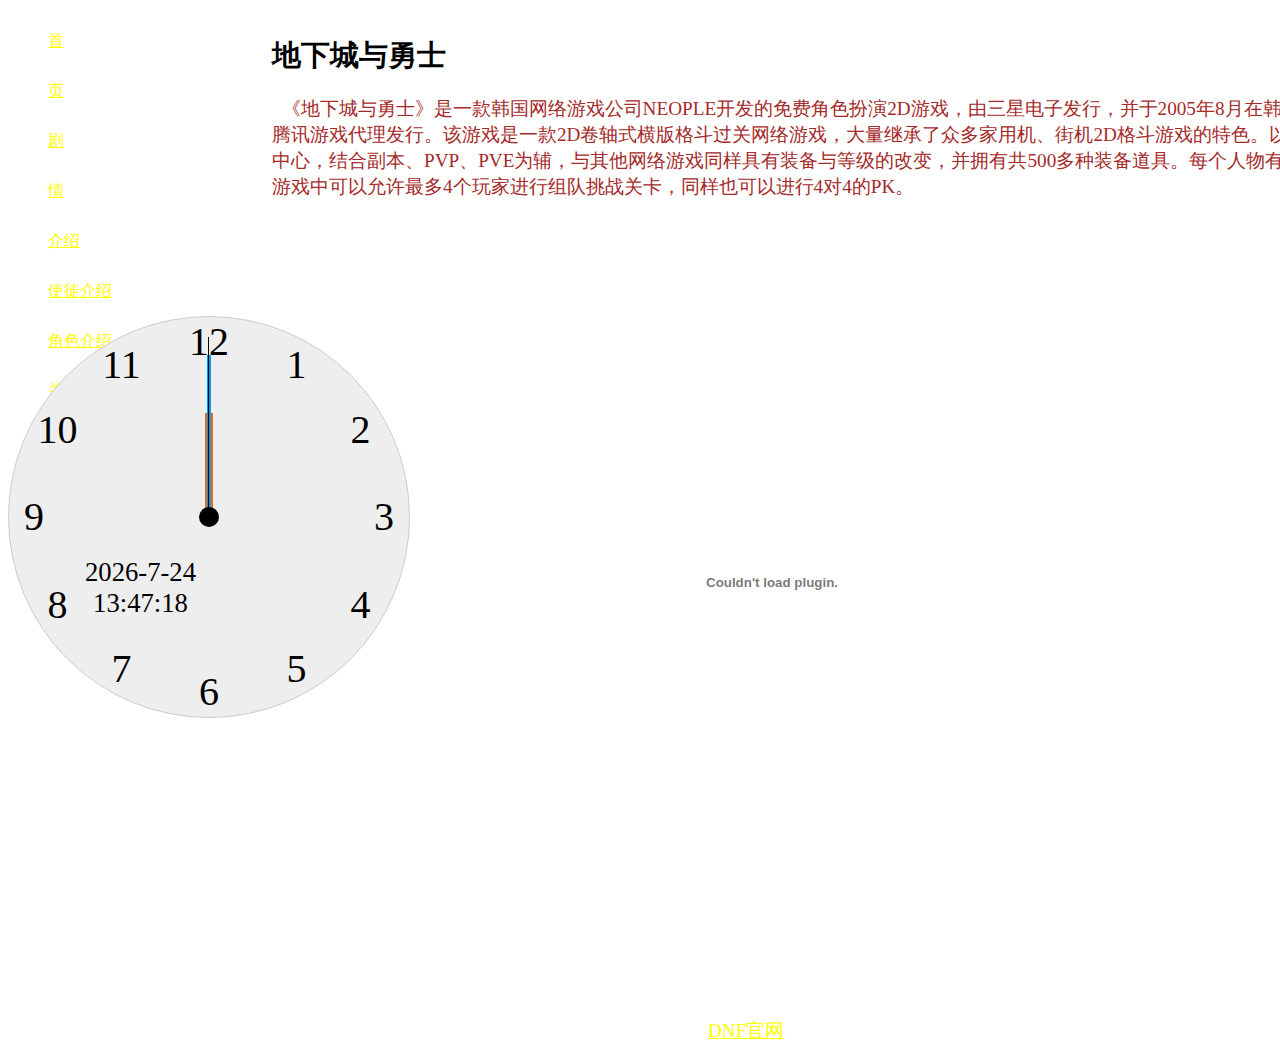
==== index.html @ 7ec6354f "ok" ====
<!DOCTYPE html>
<html lang="en">
<head>
	<meta charset="UTF-8">
	<title>地下城与勇士</title>
	<script src="js/analogClock.js"></script>
	<link rel="stylesheet" type="text/css" href="css/index.css">
</head>
<body>

	<div id="introduce">
	<h2><big>地下城与勇士</big></h2>
		<p><big>&#160&#160《地下城与勇士》是一款韩国网络游戏公司NEOPLE开发的免费角色扮演2D游戏，由三星电子发行，并于2005年8月在韩国正式发布。中国则由腾讯游戏代理发行。该游戏是一款2D卷轴式横版格斗过关网络游戏，大量继承了众多家用机、街机2D格斗游戏的特色。以任务引导角色成长为中心，结合副本、PVP、PVE为辅，与其他网络游戏同样具有装备与等级的改变，并拥有共500多种装备道具。每个人物有8个道具装备位置，在游戏中可以允许最多4个玩家进行组队挑战关卡，同样也可以进行4对4的PK。</big></p>
	</div>
	<div>
		<ul>
			<li><a href="">首页</a></li>
			<li><a href="story.html">剧情介绍</a></li>
			<li><a href="shitu.html">使徒介绍</a></li>
			<li><a href="role.html">角色介绍</a></li>
			<a href="survey.html">关于DNF</a>
		</ul>
	</div>
	<embed id="3085564" name="3085564" src="http://assets.dwstatic.com/video/vppp.swf" wmode="transparent" allowFullScreen="true" quality="high"  height="700"  width="1000" align="middle" allowScriptAccess="always" flashvars="auto_play=1&vid=3085564&channelId=df&logo=dw" type="application/x-shockwave-flash">	</embed> 
	<div id="clock"></div>
	<script >
	AnalogClock("clock");
    
    clock.panel.style.border = "solid 1px red";
    </script>
    <section style="height: 300px;"></section>
    <footer><a href="https://dnf.qq.com/main.shtml"><big>DNF官网</big></a></footer>
</body>
</html>
---- css/index.css ----
h2 {

}
body {
  background: url(http://att.bbs.duowan.com/forum/201406/11/2131485wzajfraus96sakk.jpg);
  background-repeat:;
  
} 
embed {
	margin-right: 0px;
	float: right;

}
p {
	width: 1200px;
	margin-right:800px;
	font-family: Microsoft Yahei,"微软雅黑";
	color: brown;
}
ul {
	float: ;
	width: 200px;
	height: 200px;
	line-height: 50px;
	list-style: none;
}
#introduce {
	width: 1000px;
	margin-left: 200px;
	float: right;
}
a {
	list-style: none;
	color: yellow;
}
footer {
	margin-left: 700px;
    color: red;
}
#clock{
	margin-top: 100px;
}
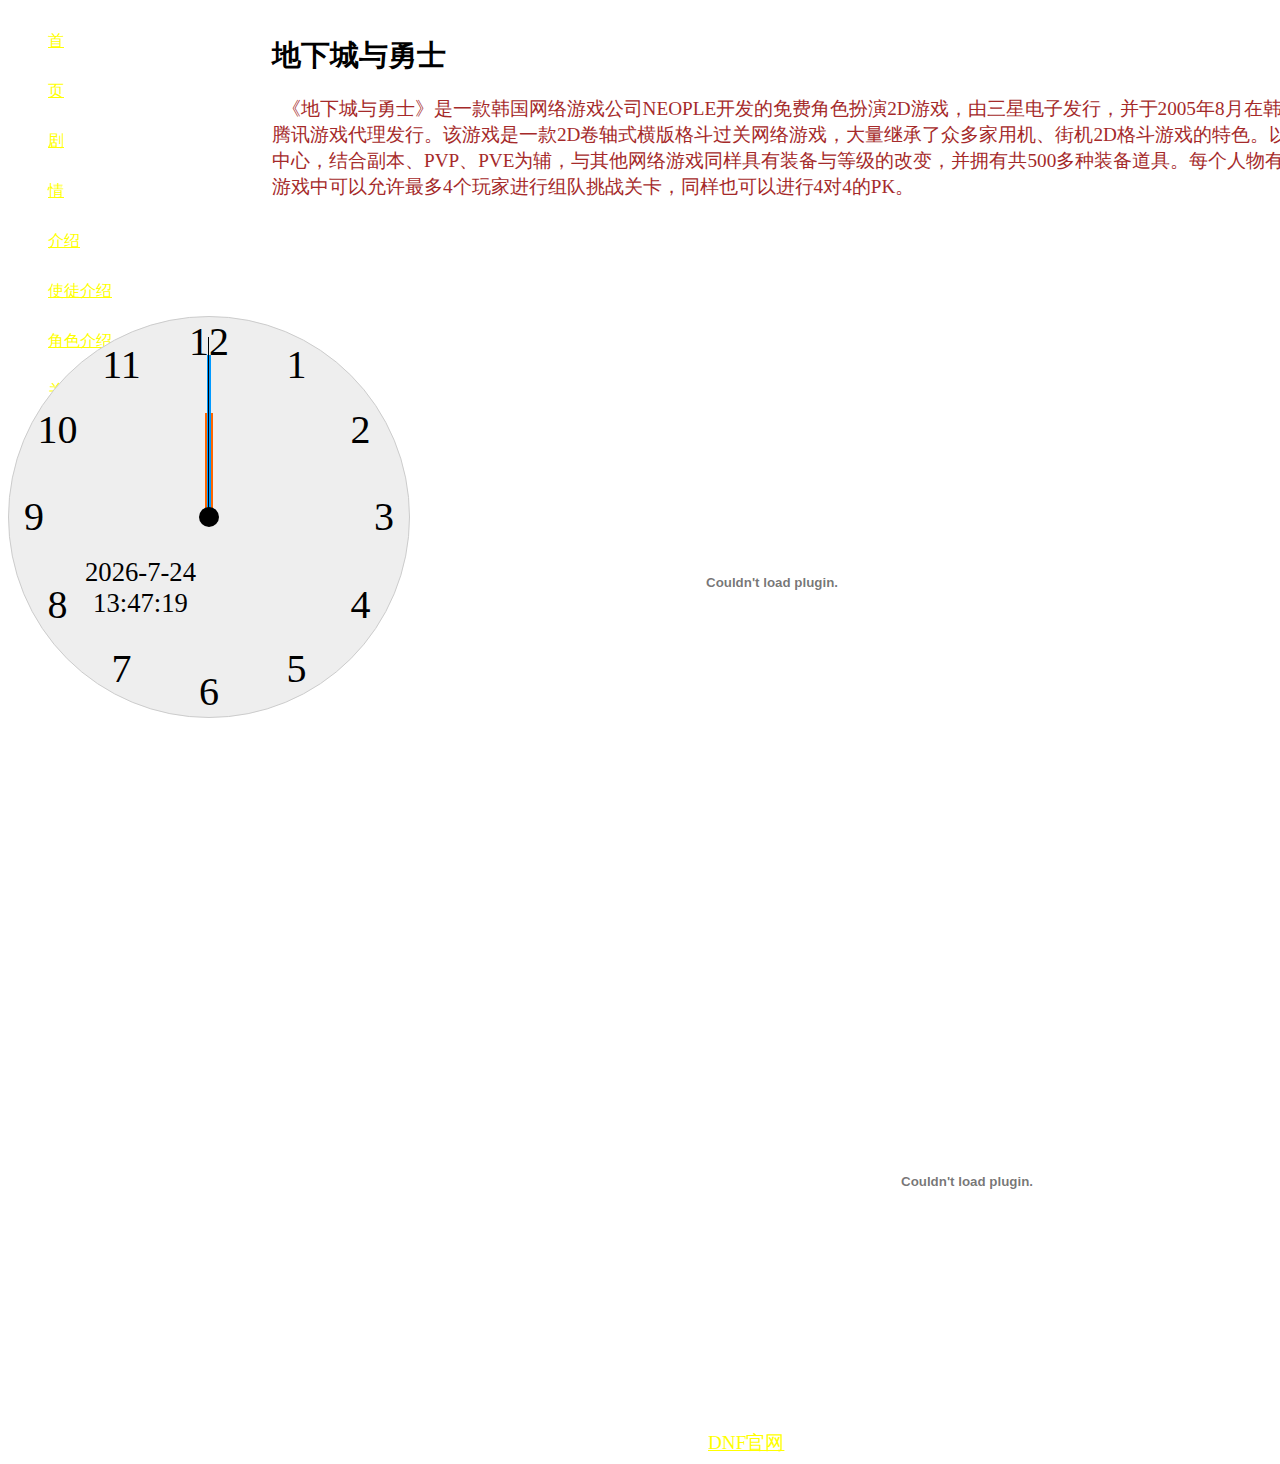
==== commit 1b83c2cb: "Update index.html" ====
--- a/index.html
+++ b/index.html
@@ -22,6 +22,7 @@
 		</ul>
 	</div>
 	<embed id="3085564" name="3085564" src="http://assets.dwstatic.com/video/vppp.swf" wmode="transparent" allowFullScreen="true" quality="high"  height="700"  width="1000" align="middle" allowScriptAccess="always" flashvars="auto_play=1&vid=3085564&channelId=df&logo=dw" type="application/x-shockwave-flash">	</embed> 
+	<embed id="8376957" name="8376957" src="http://assets.dwstatic.com/video/vppp.swf" wmode="transparent" allowFullScreen="true" quality="high"  height="498"  width="610" align="middle" allowScriptAccess="always" flashvars="auto_play=1&vid=8376957&channelId=duowanvideo&logo=dw" type="application/x-shockwave-flash">	</embed> 
 	<div id="clock"></div>
 	<script >
 	AnalogClock("clock");
@@ -31,4 +32,4 @@
     <section style="height: 300px;"></section>
     <footer><a href="https://dnf.qq.com/main.shtml"><big>DNF官网</big></a></footer>
 </body>
-</html>+</html>
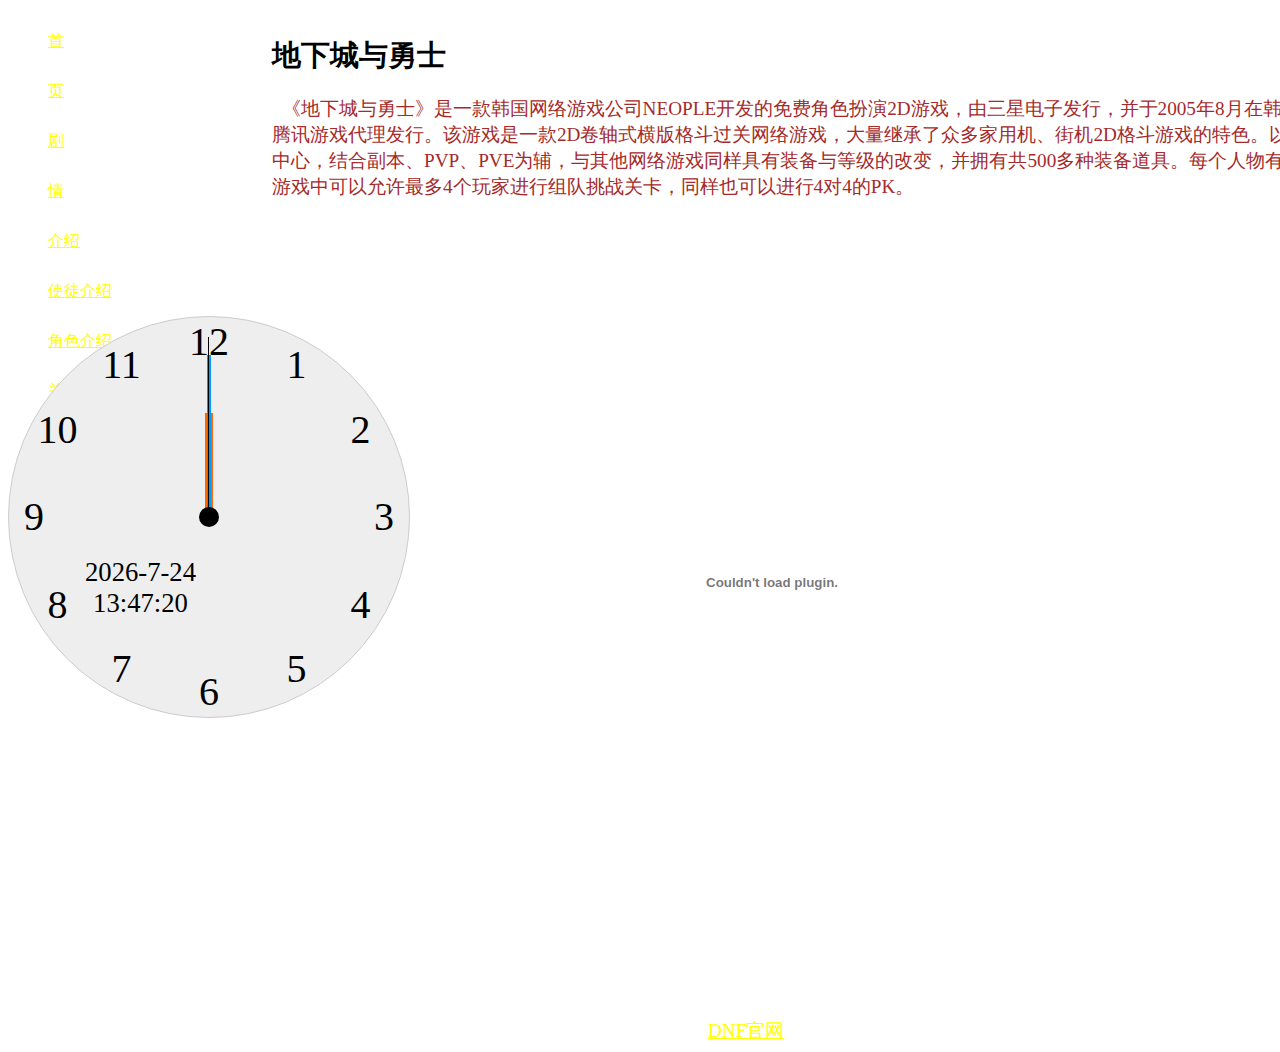
==== commit c19e2e9c: "Update index.html" ====
--- a/index.html
+++ b/index.html
@@ -22,7 +22,6 @@
 		</ul>
 	</div>
 	<embed id="3085564" name="3085564" src="http://assets.dwstatic.com/video/vppp.swf" wmode="transparent" allowFullScreen="true" quality="high"  height="700"  width="1000" align="middle" allowScriptAccess="always" flashvars="auto_play=1&vid=3085564&channelId=df&logo=dw" type="application/x-shockwave-flash">	</embed> 
-	<embed id="8376957" name="8376957" src="http://assets.dwstatic.com/video/vppp.swf" wmode="transparent" allowFullScreen="true" quality="high"  height="498"  width="610" align="middle" allowScriptAccess="always" flashvars="auto_play=1&vid=8376957&channelId=duowanvideo&logo=dw" type="application/x-shockwave-flash">	</embed> 
 	<div id="clock"></div>
 	<script >
 	AnalogClock("clock");
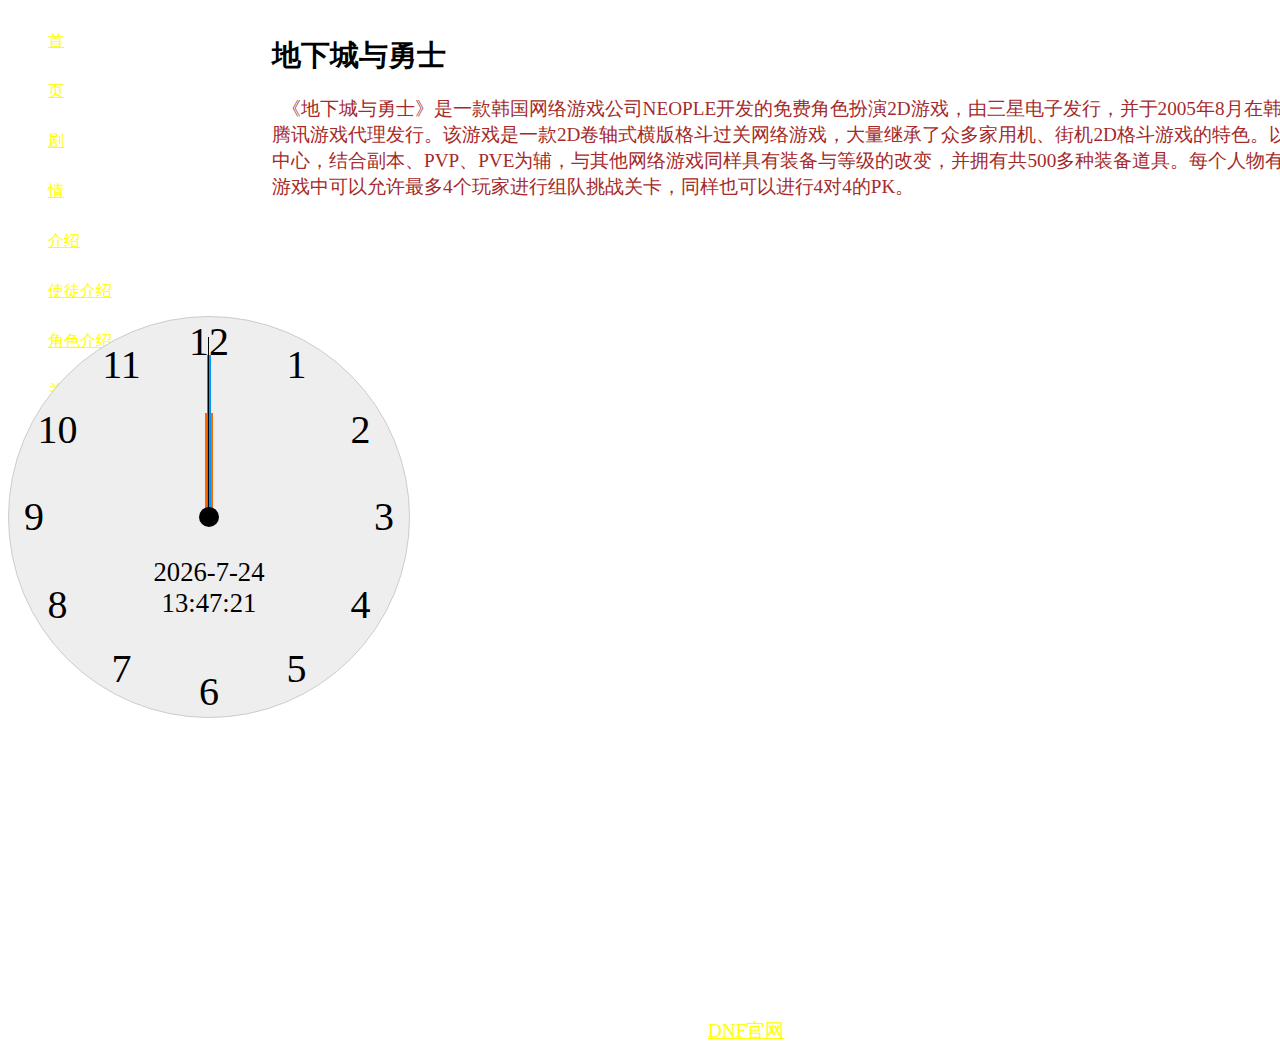
==== commit 006213ce: "Update index.html" ====
--- a/index.html
+++ b/index.html
@@ -21,7 +21,7 @@
 			<a href="survey.html">关于DNF</a>
 		</ul>
 	</div>
-	<embed id="3085564" name="3085564" src="http://assets.dwstatic.com/video/vppp.swf" wmode="transparent" allowFullScreen="true" quality="high"  height="700"  width="1000" align="middle" allowScriptAccess="always" flashvars="auto_play=1&vid=3085564&channelId=df&logo=dw" type="application/x-shockwave-flash">	</embed> 
+	
 	<div id="clock"></div>
 	<script >
 	AnalogClock("clock");
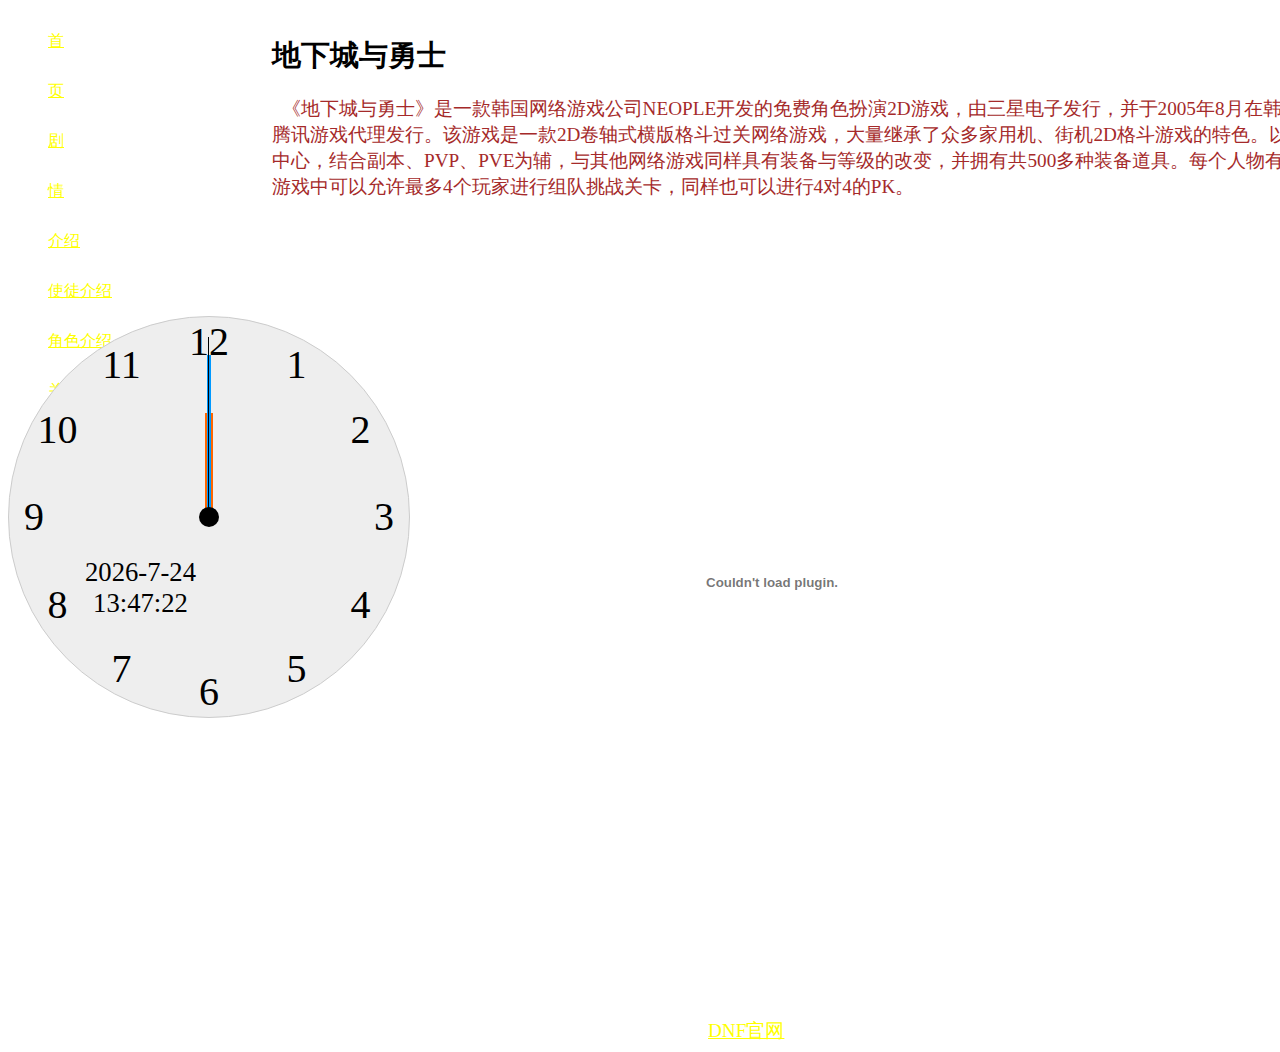
==== commit 2eafb85c: "Update index.html" ====
--- a/index.html
+++ b/index.html
@@ -21,7 +21,7 @@
 			<a href="survey.html">关于DNF</a>
 		</ul>
 	</div>
-	
+	<embed id="3085564" name="3085564" src="http://assets.dwstatic.com/video/vppp.swf" wmode="transparent" allowFullScreen="true" quality="high"  height="700"  width="1000" align="middle" allowScriptAccess="always" flashvars="auto_play=1&vid=3085564&channelId=df&logo=dw" type="application/x-shockwave-flash">	</embed> 
 	<div id="clock"></div>
 	<script >
 	AnalogClock("clock");
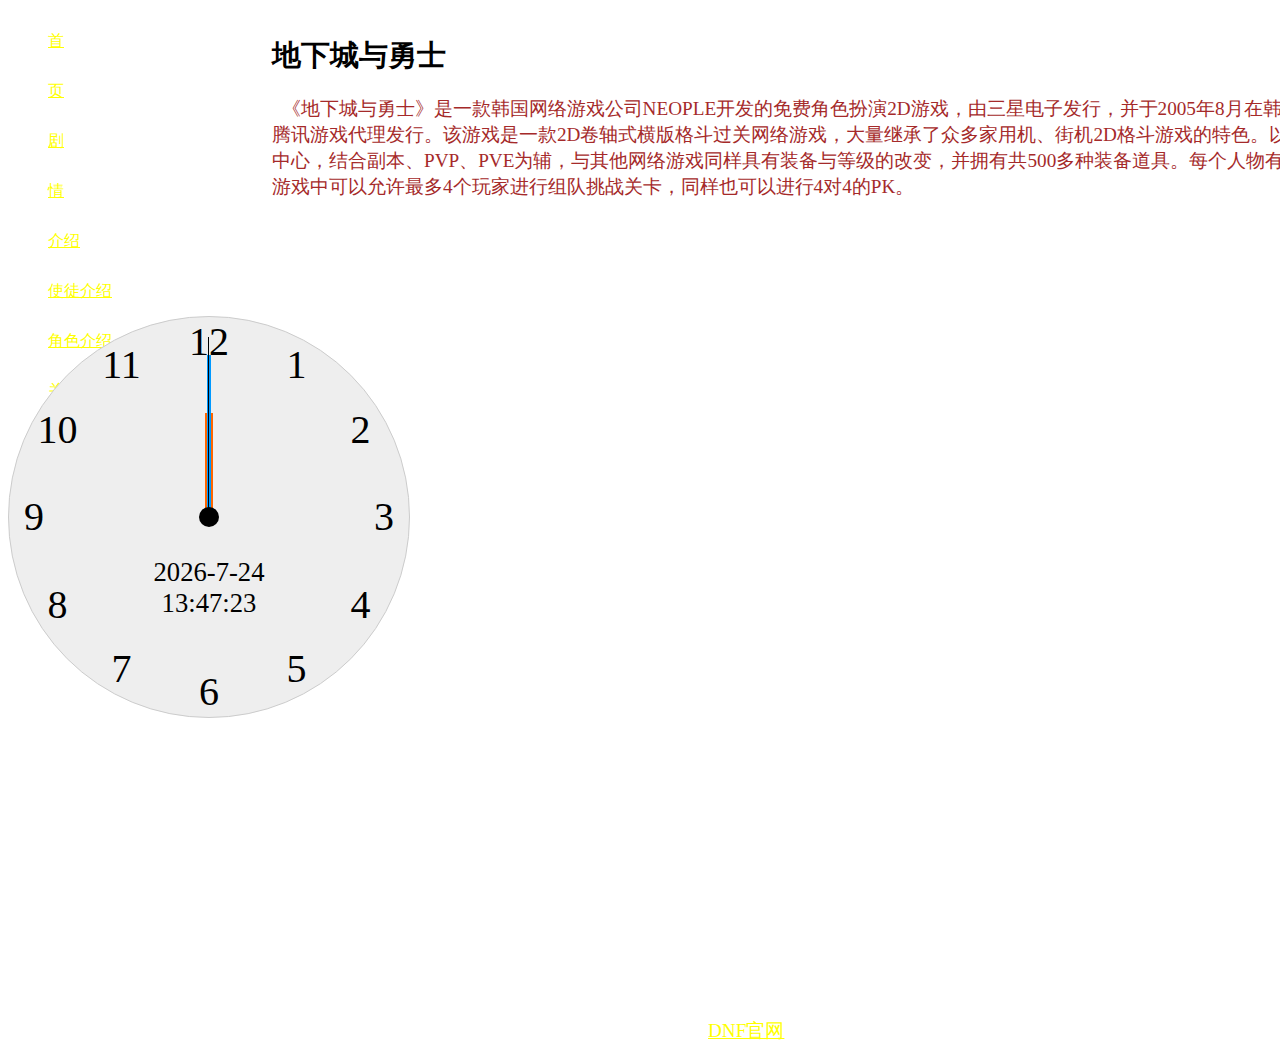
==== commit 2ab3f3b8: "Update index.html" ====
--- a/index.html
+++ b/index.html
@@ -21,7 +21,7 @@
 			<a href="survey.html">关于DNF</a>
 		</ul>
 	</div>
-	<embed id="3085564" name="3085564" src="http://assets.dwstatic.com/video/vppp.swf" wmode="transparent" allowFullScreen="true" quality="high"  height="700"  width="1000" align="middle" allowScriptAccess="always" flashvars="auto_play=1&vid=3085564&channelId=df&logo=dw" type="application/x-shockwave-flash">	</embed> 
+	
 	<div id="clock"></div>
 	<script >
 	AnalogClock("clock");
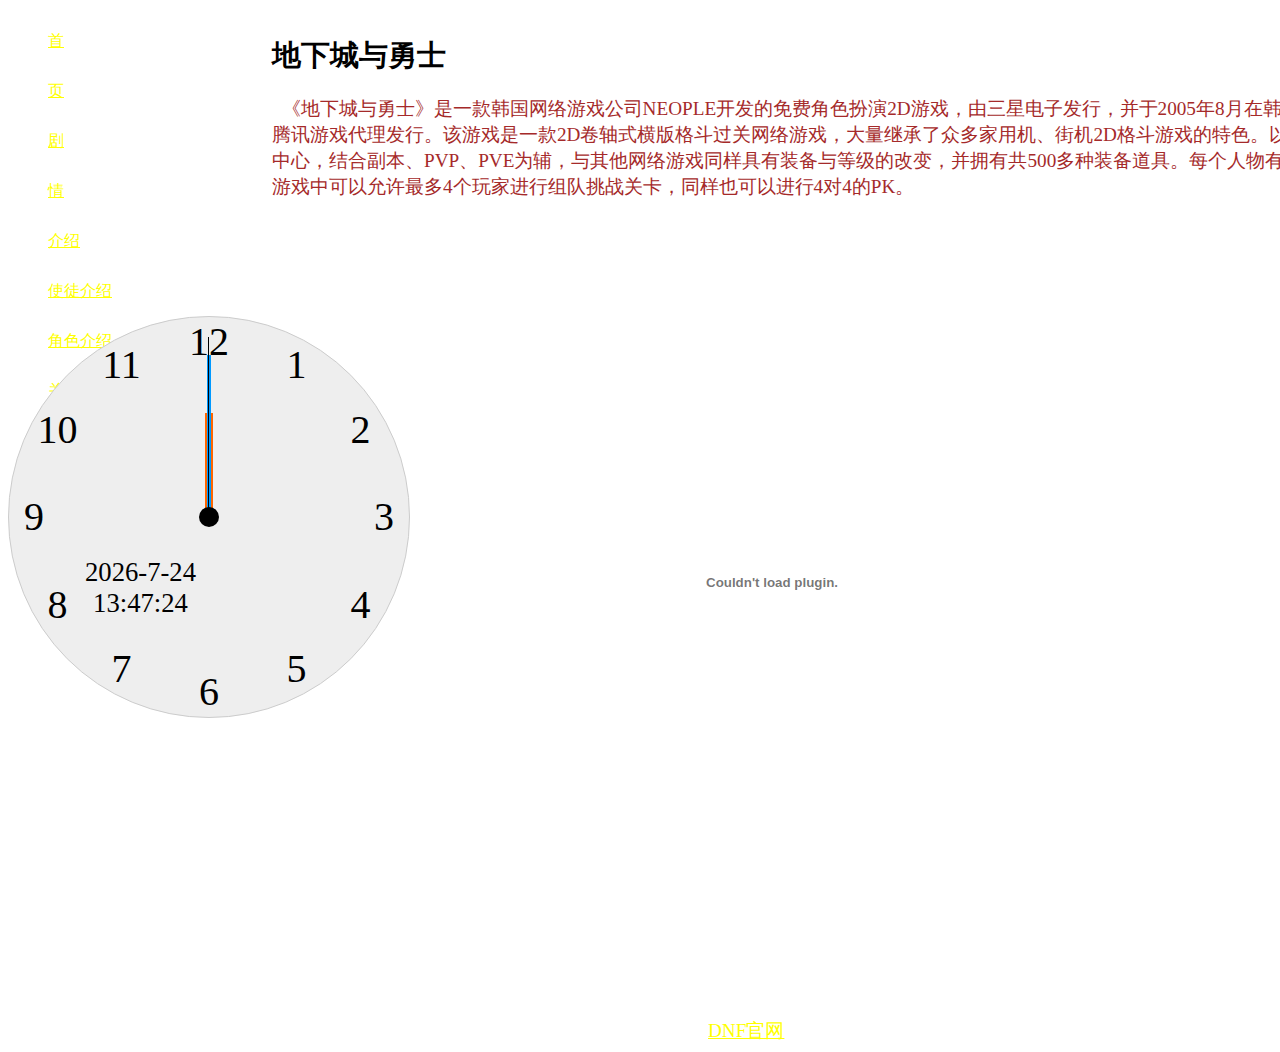
==== commit e0a3d10e: "Update index.html" ====
--- a/index.html
+++ b/index.html
@@ -21,7 +21,7 @@
 			<a href="survey.html">关于DNF</a>
 		</ul>
 	</div>
-	
+	<embed id="3085564" name="3085564" src="http://assets.dwstatic.com/video/vppp.swf" wmode="transparent" allowFullScreen="true" quality="high"  height="700"  width="1000" align="middle" allowScriptAccess="always" flashvars="auto_play=1&vid=3085564&channelId=df&logo=dw" type="application/x-shockwave-flash">	</embed> 
 	<div id="clock"></div>
 	<script >
 	AnalogClock("clock");
